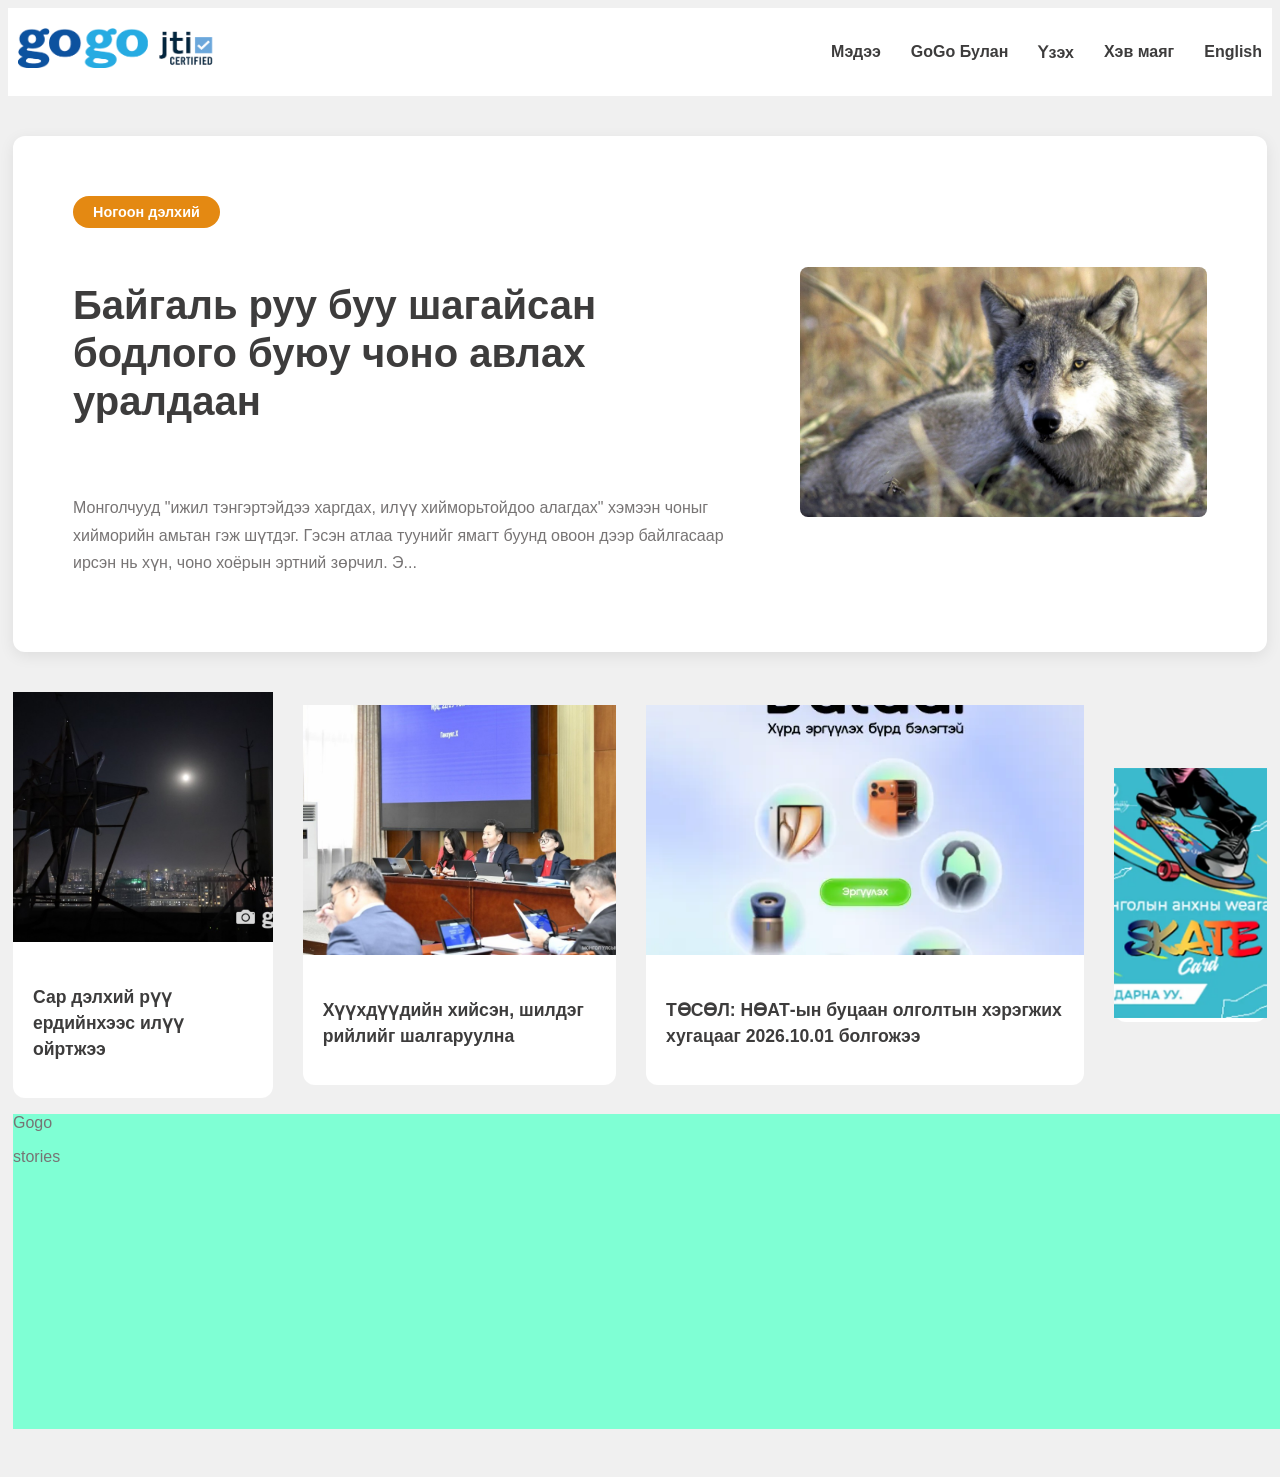
==== index.html @ 7a968d03 "initialize first commit" ====
<!DOCTYPE html>
<html lang="mn">
  <head>
    <meta charset="UTF-8" />
    <meta name="viewport" content="width=device-width, initial-scale=1.0" />
    <title>GoGo - Мэдээ</title>
    <link rel="stylesheet" href="style.css" />
  </head>
  <body>
    <header class="nav">
      <div class="logo">
        <img src="/logo.png" alt="logo gogo" width="200" height="40" />
      </div>
      <nav class="menus">
        <a href="#medee">Мэдээ</a>
        <a href="#gogobulan">GoGo Булан</a>
        <a href="#vzeh">Үзэх</a>
        <a href="#hewmayag">Хэв маяг</a>
        <a href="english.html">English</a>
      </nav>
    </header>

    <main class="container">
      <section class="deedtalmedee">
        <div class="deedtalmedee-zvvntal">
          <span class="towch">Ногоон дэлхий</span>
          <h1>Байгаль руу буу шагайсан бодлого буюу чоно авлах уралдаан</h1>
          <p>
            Монголчууд "ижил тэнгэртэйдээ харгдах, илүү хийморьтойдоо алагдах"
            хэмээн чоныг хийморийн амьтан гэж шүтдэг. Гэсэн атлаа туунийг ямагт
            буунд овоон дээр байлгасаар ирсэн нь хүн, чоно хоёрын эртний зөрчил.
            Э...
          </p>
        </div>
        <div class="deedtalmedee-image">
          <img src="./444.jpg" alt="Чоно" />
        </div>
      </section>

      <section class="cards">
        <div class="card">
          <img src="./123.jpeg" alt="Сар дэлхий" />
          <div class="card-content">
            <h3>Сар дэлхий рүү ердийнхээс илүү ойртжээ</h3>
          </div>
        </div>

        <div class="card">
          <img src="./084 copy.jpg" alt="Хүүхдүүдийн хийсэн" />
          <div class="card-content">
            <h3>Хүүхдүүдийн хийсэн, шилдэг рийлийг шалгаруулна</h3>
          </div>
        </div>

        <div class="card">
          <img src="./143.webp" alt="ТЭСЭЛ" />
          <div class="card-content">
            <h3>
              ТӨСӨЛ: НӨАТ-ын буцаан олголтын хэрэгжих хугацааг 2026.10.01
              болгожээ
            </h3>
          </div>
        </div>

        <div class="card">
          <img src="./144.webp" alt="sootboard" />
        </div>
      </section>
      <div class="stories">
        <div>
          <p>Gogo</p>
          <p>stories</p>
        </div>
        <div></div>
      </div>
    </main>
  </body>
</html>
---- style.css ----
body {
  font-family: Arial, Helvetica, sans-serif;
  background-color: rgb(240, 240, 240);
  color: rgb(119, 116, 116);
}

.nav {
  display: flex;
  justify-content: space-between;
  align-items: center;
  padding: 20px 10px;
  background-color: white;
}

.logo {
  width: 200px;
  height: 48px;
}

.menus {
  display: flex;
  gap: 30px;
}

.menus a {
  text-decoration: none;
  color: rgb(61, 60, 60);
  font-weight: 600;
}

.menus a:hover {
  color: rgb(119, 116, 116);
}

.container {
  max-width: 1400px;
  margin: 0 auto;
  padding: 40px 5px;
}

.deedtalmedee {
  display: flex;
  width: full;
  gap: 60px;
  align-items: center;
  background-color: white;
  padding: 60px;
  border-radius: 20px;
  margin-bottom: 40px;
  box-shadow: 0 4px 15px rgba(0, 0, 0, 0.08);
}

.deedtalmedee-zvvntal {
  display: flex;
  flex-direction: column;
  gap: 20px;
}

.towch {
  padding: 8px 20px;
  background-color: rgb(228, 137, 18);
  color: white;
  border-radius: 20px;
  font-size: 0.9rem;
  font-weight: 600;
  width: fit-content;
}

.deedtalmedee-zvvntal h1 {
  font-size: 2.5rem;
  line-height: 1.2;
  color: rgb(61, 60, 60);
  font-weight: 700;
}

.deedtalmedee-zvvntal p {
  font-size: 1rem;
  line-height: 1.7;
  color: rgb(119, 116, 116);
}

.deedtalmedee {
  border-radius: 12px;
}

.deedtalmedee img {
  width: 100%;
  height: 100%;
  object-fit: cover;
  border-radius: 8px;
}

.cards {
  display: flex;
  align-items: center;
  justify-content: center;
  gap: 30px;
  border-radius: 12px;
}

.card {
  background-color: white;
  border-radius: 12px;
  cursor: pointer;
  width: auto;
}

.card img {
  width: 100%;
  height: 250px;
  object-fit: cover;
}

.card-content {
  padding: 20px;
}

.card-content h3 {
  font-size: 1.1rem;
  line-height: 1.5;
  color: rgb(61, 60, 60);
  margin-bottom: 15px;
  font-weight: 600;
}
.stories {
  width: 100vw;
  height: 35vh;
  background-color: aquamarine;
}
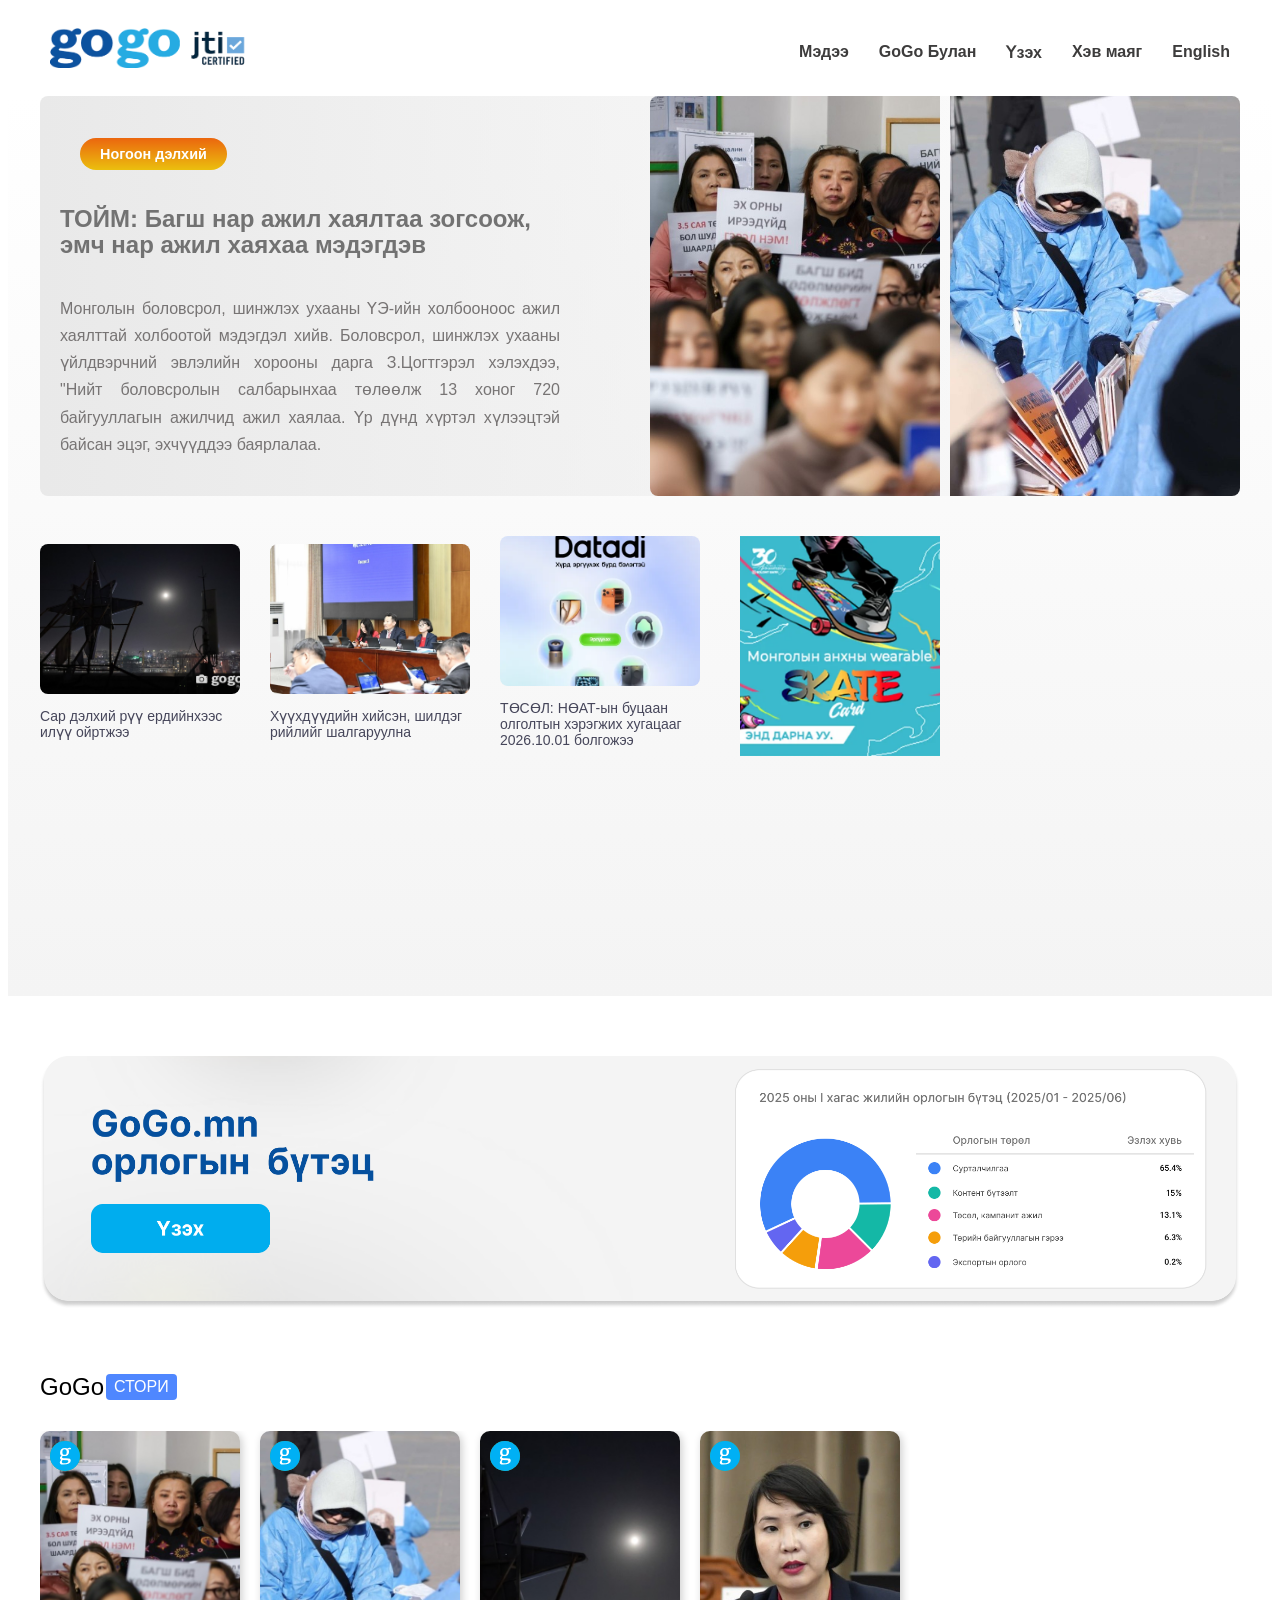
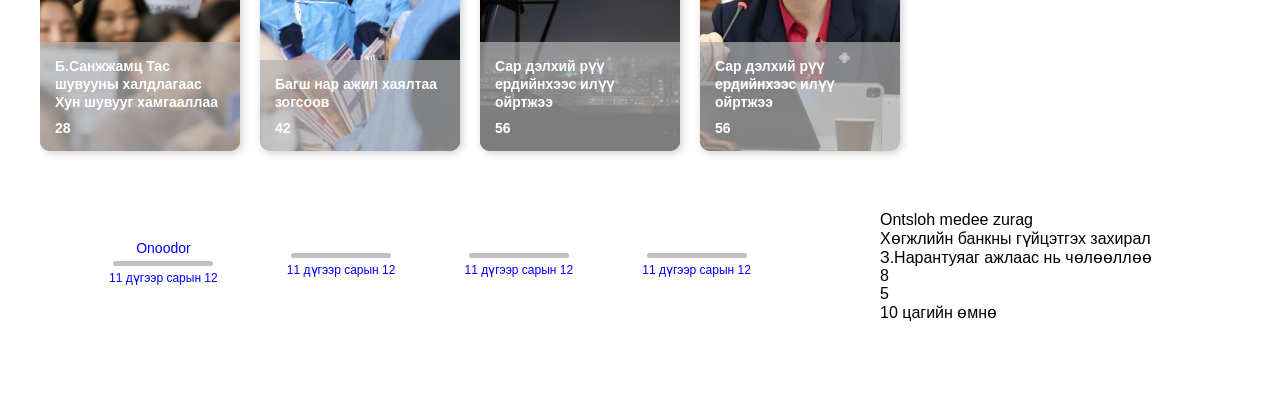
==== commit e4de23e9: "anhnii git oorchlolt" ====
--- a/index.html
+++ b/index.html
@@ -7,72 +7,234 @@
     <link rel="stylesheet" href="style.css" />
   </head>
   <body>
-    <header class="nav">
-      <div class="logo">
-        <img src="/logo.png" alt="logo gogo" width="200" height="40" />
-      </div>
-      <nav class="menus">
-        <a href="#medee">Мэдээ</a>
-        <a href="#gogobulan">GoGo Булан</a>
-        <a href="#vzeh">Үзэх</a>
-        <a href="#hewmayag">Хэв маяг</a>
-        <a href="english.html">English</a>
-      </nav>
-    </header>
-
-    <main class="container">
-      <section class="deedtalmedee">
-        <div class="deedtalmedee-zvvntal">
-          <span class="towch">Ногоон дэлхий</span>
-          <h1>Байгаль руу буу шагайсан бодлого буюу чоно авлах уралдаан</h1>
-          <p>
-            Монголчууд "ижил тэнгэртэйдээ харгдах, илүү хийморьтойдоо алагдах"
-            хэмээн чоныг хийморийн амьтан гэж шүтдэг. Гэсэн атлаа туунийг ямагт
-            буунд овоон дээр байлгасаар ирсэн нь хүн, чоно хоёрын эртний зөрчил.
-            Э...
-          </p>
-        </div>
-        <div class="deedtalmedee-image">
-          <img src="./444.jpg" alt="Чоно" />
-        </div>
-      </section>
-
-      <section class="cards">
-        <div class="card">
-          <img src="./123.jpeg" alt="Сар дэлхий" />
-          <div class="card-content">
-            <h3>Сар дэлхий рүү ердийнхээс илүү ойртжээ</h3>
-          </div>
-        </div>
-
-        <div class="card">
-          <img src="./084 copy.jpg" alt="Хүүхдүүдийн хийсэн" />
-          <div class="card-content">
-            <h3>Хүүхдүүдийн хийсэн, шилдэг рийлийг шалгаруулна</h3>
-          </div>
-        </div>
-
-        <div class="card">
-          <img src="./143.webp" alt="ТЭСЭЛ" />
-          <div class="card-content">
-            <h3>
-              ТӨСӨЛ: НӨАТ-ын буцаан олголтын хэрэгжих хугацааг 2026.10.01
-              болгожээ
-            </h3>
-          </div>
-        </div>
-
-        <div class="card">
-          <img src="./144.webp" alt="sootboard" />
-        </div>
-      </section>
-      <div class="stories">
-        <div>
-          <p>Gogo</p>
-          <p>stories</p>
-        </div>
-        <div></div>
+    <div class="container">
+      <header class="nav">
+        <div class="logo">
+          <img src="logo.png" alt="logo gogo" width="200" height="40" />
+        </div>
+        <nav class="menus">
+          <a href="#medee">Мэдээ</a>
+          <a href="#gogobulan">GoGo Булан</a>
+          <a href="#vzeh">Үзэх</a>
+          <a href="#hewmayag">Хэв маяг</a>
+          <a href="english.html">English</a>
+        </nav>
+      </header>
+    </div>
+
+    <main>
+      <div class="container">
+        <div class="medee">
+          <div class="medee-zvvntal">
+            <span class="towch">Ногоон дэлхий</span>
+            <h1>
+              ТОЙМ: Багш нар ажил хаялтаа зогсоож, эмч нар ажил хаяхаа мэдэгдэв
+            </h1>
+            <p>
+              Монголын боловсрол, шинжлэх ухааны ҮЭ-ийн холбооноос ажил хаялттай
+              холбоотой мэдэгдэл хийв. Боловсрол, шинжлэх ухааны үйлдвэрчний
+              эвлэлийн хорооны дарга З.Цогтгэрэл хэлэхдээ, "Нийт боловсролын
+              салбарынхаа төлөөлж 13 хоног 720 байгууллагын ажилчид ажил хаялаа.
+              Үр дүнд хүртэл хүлээцтэй байсан эцэг, эхчүүддээ баярлалаа.
+            </p>
+          </div>
+          <div class="medee-image">
+            <img src="./444.jpeg" alt="Bagshnar" />
+            <img src="./445.jpeg" alt="bagsh" />
+          </div>
+        </div>
+
+        <div class="card-heseg">
+          <div class="cards">
+            <div class="card">
+              <div class="card-image">
+                <img src="./123.jpeg" alt="Сар дэлхий" />
+              </div>
+              <div class="card-content">
+                <p>Сар дэлхий рүү ердийнхээс илүү ойртжээ</p>
+              </div>
+            </div>
+
+            <div class="card">
+              <div class="card-image">
+                <img src="./084 copy.jpg" alt="Хүүхдүүдийн хийсэн" />
+              </div>
+              <div class="card-content">
+                <p>Хүүхдүүдийн хийсэн, шилдэг рийлийг шалгаруулна</p>
+              </div>
+            </div>
+
+            <div class="card">
+              <div class="card-image">
+                <img src="./143.webp" alt="ТЭСЭЛ" />
+              </div>
+              <div class="card-content">
+                <p>
+                  ТӨСӨЛ: НӨАТ-ын буцаан олголтын хэрэгжих хугацааг 2026.10.01
+                  болгожээ
+                </p>
+              </div>
+            </div>
+          </div>
+          <div class="card-image-l">
+            <img src="./144.webp" alt="sootboard" />
+          </div>
+        </div>
       </div>
     </main>
+
+    <!-- Goliin zuragtai heseg -->
+    <section class="reklam">
+      <div class="container">
+        <img src="./web20251.png" alt="reclam" width="100%" />
+      </div>
+    </section>
+
+    <!-- story heseg -->
+    <section class="stories">
+      <div class="container">
+        <div class="title-gogo">
+          <span class="gogo-title">GoGo</span>
+          <span class="gogo-story">стори</span>
+        </div>
+        <div class="story-cards">
+          <div class="card-story">
+            <div class="circle">
+              <img src="./author.df8ba556.svg" alt="gogologo" />
+            </div>
+            <div class="text">
+              <h3 class="title">
+                Б.Санжжамц Тас шувууны халдлагаас Хун шувууг хамгааллаа
+              </h3>
+              <div class="views">
+                <span>28</span>
+              </div>
+            </div>
+            <img src="./444.jpeg" alt="Story" class="img-bg" />
+          </div>
+
+          <div class="card-story">
+            <div class="circle">
+              <img src="./author.df8ba556.svg" alt="gogologo" />
+            </div>
+            <div class="text">
+              <h3 class="title">Багш нар ажил хаялтаа зогсоов</h3>
+              <div class="views">
+                <span>42</span>
+              </div>
+            </div>
+            <img src="./445.jpeg" alt="Story" class="img-bg" />
+          </div>
+
+          <div class="card-story">
+            <div class="circle">
+              <img src="./author.df8ba556.svg" alt="gogologo" />
+            </div>
+            <div class="text">
+              <h3 class="title">Сар дэлхий рүү ердийнхээс илүү ойртжээ</h3>
+              <div class="views">
+                <span>56</span>
+              </div>
+            </div>
+            <img src="./123.jpeg" alt="Story" class="img-bg" />
+          </div>
+
+          <div class="card-story">
+            <div class="circle">
+              <img src="./author.df8ba556.svg" alt="gogologo" />
+            </div>
+            <div class="text">
+              <h3 class="title">Сар дэлхий рүү ердийнхээс илүү ойртжээ</h3>
+              <div class="views">
+                <span>56</span>
+              </div>
+            </div>
+            <img
+              src="./690d41575899e094905194.jpeg"
+              alt="Story"
+              class="img-bg"
+            />
+          </div>
+        </div>
+      </div>
+    </section>
+    <section>
+      <div class="container">
+        <div class="undsenMedeeBody">
+          <div class="olonMedee">
+            <div class="medeeniOgnoo">
+              <div class="ognooCard">
+                <div class="ognooTomGarch">Onoodor</div>
+                <div class="shugam"></div>
+                <div class="ognooText">11 дүгээр сарын 12</div>
+              </div>
+
+              <div class="ognooCard">
+                <div class="ognooTomGarch"></div>
+                <div class="shugam"></div>
+                <div class="ognooText">11 дүгээр сарын 12</div>
+              </div>
+
+              <div class="ognooCard">
+                <div class="ognooTomGarch"></div>
+                <div class="shugam"></div>
+                <div class="ognooText">11 дүгээр сарын 12</div>
+              </div>
+
+              <div class="ognooCard">
+                <div class="ognooTomGarch"></div>
+                <div class="shugam"></div>
+                <div class="ognooText">11 дүгээр сарын 12</div>
+              </div>
+            </div>
+
+            <div class="medeeTsugluulga">
+              <div class="zvvnMedeeCard">
+                <div class="zvvnMedeeImage"></div>
+                <div class="zvvnMedeeText"></div>
+              </div>
+
+              <div class="zvvnMedeeCard">
+                <div class="zvvnMedeeImage"></div>
+                <div class="zvvnMedeeHuree">
+                  <div class="zvvnMedeeTitle"></div>
+                  <div class="zvvnMedeeAguulga"></div>
+                  <div class="zvvnMedeeCommentLike">
+                    <div class="icon"></div>
+                    <div class="icon"></div>
+                    <div class="icon"></div>
+                  </div>
+                </div>
+              </div>
+            </div>
+          </div>
+
+          <div class="ontslohMedee">
+            <div class="newsCard">
+              <div class="newsImage"></div>
+              <div class="newsTitle"></div>
+              <div class="timeMedee">
+                <div class="icon"></div>
+                <div class="icon"></div>
+                <div class="icon"></div>
+              </div>
+            </div>
+
+            <div class="newsCard">
+              <div class="newsImage">Ontsloh medee zurag</div>
+              <div class="newsTitle">
+                Хөгжлийн банкны гүйцэтгэх захирал З.Нарантуяаг ажлаас нь
+                чөлөөллөө
+              </div>
+              <div class="timeMedee">
+                <div class="ontslohMedeeIcon">8</div>
+                <div class="ontslohMedeeIcon">5</div>
+                <div class="ontslohMedeeIcon">10 цагийн өмнө</div>
+              </div>
+            </div>
+          </div>
+        </div>
+      </div>
+    </section>
   </body>
 </html>
--- a/style.css
+++ b/style.css
@@ -1,7 +1,16 @@
 body {
   font-family: Arial, Helvetica, sans-serif;
-  background-color: rgb(240, 240, 240);
-  color: rgb(119, 116, 116);
+}
+
+main {
+  background: linear-gradient(to bottom, white, #f4f4f4);
+  min-height: 100vh;
+}
+
+.container {
+  width: auto;
+  max-width: 1200px;
+  margin: 0 auto;
 }
 
 .nav {
@@ -9,7 +18,6 @@
   justify-content: space-between;
   align-items: center;
   padding: 20px 10px;
-  background-color: white;
 }
 
 .logo {
@@ -32,98 +40,316 @@
   color: rgb(119, 116, 116);
 }
 
-.container {
-  max-width: 1400px;
-  margin: 0 auto;
-  padding: 40px 5px;
-}
-
-.deedtalmedee {
-  display: flex;
-  width: full;
-  gap: 60px;
-  align-items: center;
-  background-color: white;
-  padding: 60px;
+.medee {
+  display: flex;
+  align-items: center;
+  justify-content: space-between;
+  background: linear-gradient(
+    to right,
+    rgb(233, 233, 233),
+    rgba(255, 255, 255, 0.1)
+  );
   border-radius: 20px;
   margin-bottom: 40px;
-  box-shadow: 0 4px 15px rgba(0, 0, 0, 0.08);
-}
-
-.deedtalmedee-zvvntal {
+}
+
+.medee-zvvntal {
+  width: 50%;
   display: flex;
   flex-direction: column;
   gap: 20px;
+  padding-left: 20px;
 }
 
 .towch {
   padding: 8px 20px;
-  background-color: rgb(228, 137, 18);
+  background: linear-gradient(rgb(235, 102, 14), rgb(235, 191, 14));
   color: white;
   border-radius: 20px;
   font-size: 0.9rem;
   font-weight: 600;
   width: fit-content;
-}
-
-.deedtalmedee-zvvntal h1 {
-  font-size: 2.5rem;
-  line-height: 1.2;
-  color: rgb(61, 60, 60);
-  font-weight: 700;
-}
-
-.deedtalmedee-zvvntal p {
-  font-size: 1rem;
+  margin-top: 20px;
+  margin-left: 20px;
+}
+
+.medee-zvvntal h1 {
+  font-size: 24px;
+  line-height: 1.1;
+  color: rgb(114, 114, 114);
+  font-weight: 600;
+  margin-bottom: 0px;
+  max-width: 500px;
+}
+
+.medee-zvvntal p {
+  max-width: 500px;
+  text-align: justify;
+  font-size: 16px;
   line-height: 1.7;
   color: rgb(119, 116, 116);
 }
 
-.deedtalmedee {
-  border-radius: 12px;
-}
-
-.deedtalmedee img {
+.medee {
+  border-radius: 8px;
+}
+
+.medee-image {
+  width: 50%;
+  gap: 10px;
+  display: flex;
+  flex-direction: row;
+  border-radius: 8px;
+  overflow: hidden;
+}
+
+.medee-image img {
+  background-color: aquamarine;
+  min-width: 200px;
+  height: 400px;
+  object-fit: cover;
+}
+
+.cards {
+  display: flex;
+  align-items: center;
+  justify-content: center;
+  gap: 30px;
+}
+
+.card {
+  cursor: pointer;
+  width: 200px;
+}
+
+.card-image {
+  width: 200px;
+  height: 150px;
+  border-radius: 8px;
+  overflow: hidden;
+}
+
+.card-image-l {
+  width: 200px;
+  height: 220px;
+  overflow: hidden;
+}
+
+.card-image-l img {
   width: 100%;
   height: 100%;
   object-fit: cover;
-  border-radius: 8px;
-}
-
-.cards {
+}
+
+.card-image img {
+  width: 100%;
+  height: 100%;
+  object-fit: cover;
+}
+
+.card-content {
+  width: auto;
+  height: auto;
+}
+
+.card-content p {
+  font-size: 14px;
+  color: rgb(70, 70, 90);
+  font-weight: 500;
+}
+
+.card-content p:hover {
+  font-size: 12px;
+  font-weight: 600;
+}
+
+.card-heseg {
+  display: flex;
+  align-items: start;
+  gap: 40px;
+}
+
+.reklam {
+  margin-top: 60px;
+  margin-bottom: 60px;
+  background-color: white;
+}
+
+.stories {
+  background: white;
+}
+
+.title-gogo {
+  display: flex;
+  align-items: center;
+  justify-content: start;
+  gap: 2px;
+}
+
+.gogo-title {
+  font-weight: 500;
+  font-size: 24px;
+}
+
+.gogo-story {
+  background-color: rgb(79, 135, 255);
+  color: white;
+  font-weight: 400;
+  font-size: 16px;
+  text-transform: uppercase;
+  padding: 4px 8px;
+  border-radius: 4px;
+}
+
+.story-cards {
+  display: flex;
+  gap: 20px;
+  margin-top: 30px;
+  padding-bottom: 60px;
+  overflow-x: auto;
+}
+
+.card-story {
+  position: relative;
+  width: 200px;
+  height: 320px;
+  border-radius: 10px;
+  overflow: hidden;
+  cursor: pointer;
+  flex-shrink: 0;
+  box-shadow: 2px 2px 8px rgba(0, 0, 0, 0.2);
+}
+
+.card-story:hover title {
+  transform: translateY(20px);
+}
+
+.img-bg {
+  width: 100%;
+  height: 100%;
+  object-fit: cover;
+}
+
+.circle {
+  position: absolute;
+  top: 10px;
+  left: 10px;
+  width: 30px;
+  height: 30px;
+  background: #4caf50;
+  border-radius: 50%;
   display: flex;
   align-items: center;
   justify-content: center;
+  color: white;
+  font-size: 24px;
+  font-weight: 700;
+  z-index: 2;
+  text-transform: lowercase;
+}
+
+.circle img {
+  width: 100%;
+  height: 100%;
+  object-fit: cover;
+}
+
+.text {
+  position: absolute;
+  bottom: 0;
+  left: 0;
+  right: 0;
+  padding: 15px;
+  color: rgba(177, 177, 177, 0.7);
+  background: rgba(177, 177, 177, 0.7);
+  z-index: 0;
+}
+
+.text:hover {
+  background: rgba(0, 0, 0, 0.7);
+  z-index: 1;
+  color: white;
+}
+
+.title {
+  color: white;
+  font-size: 14px;
+  font-weight: 600;
+  margin: 0 0 8px 0;
+  line-height: 1.3;
+}
+
+.views {
+  display: flex;
+  align-items: center;
+  gap: 5px;
+  color: white;
+  font-size: 14px;
+  font-weight: 600;
+}
+
+.medeeniOgnoo {
+  display: flex;
+  flex-direction: row;
+  align-content: end;
+  justify-content: space-evenly;
+  gap: 16px;
+  padding: 12px 16px;
+  min-height: 80px;
+  flex-wrap: wrap;
+}
+
+.ognooCard {
+  display: flex;
+  flex-direction: column;
+  align-items: center;
+  justify-content: center;
+  height: 80px;
+  gap: 5px;
+}
+
+.ognooTomGarch {
+  color: blue;
+  font-size: 14px;
+  font-weight: 500;
+}
+
+.shugam:first-child {
+  background-color: blue;
+}
+
+.shugam {
+  background-color: silver;
+  border-radius: 10px;
+  width: 100px;
+  height: 5px;
+}
+
+.shugam:not(:first-child) {
+  background-color: silver;
+}
+
+.ognooText {
+  color: blue;
+  font-size: 12px;
+  font-weight: 300;
+}
+
+.olonMedee {
+  width: 65%;
+}
+
+.ontslohMedee {
+  width: 30%;
+}
+
+.undsenMedeeBody {
+  display: flex;
+  justify-content: space-between;
   gap: 30px;
-  border-radius: 12px;
-}
-
-.card {
-  background-color: white;
-  border-radius: 12px;
-  cursor: pointer;
+  margin-bottom: 60px;
+}
+.zvvnMedeeImage {
   width: auto;
-}
-
-.card img {
-  width: 100%;
-  height: 250px;
-  object-fit: cover;
-}
-
-.card-content {
-  padding: 20px;
-}
-
-.card-content h3 {
-  font-size: 1.1rem;
-  line-height: 1.5;
-  color: rgb(61, 60, 60);
-  margin-bottom: 15px;
-  font-weight: 600;
-}
-.stories {
-  width: 100vw;
-  height: 35vh;
-  background-color: aquamarine;
-}
+  height: 10px;
+}
